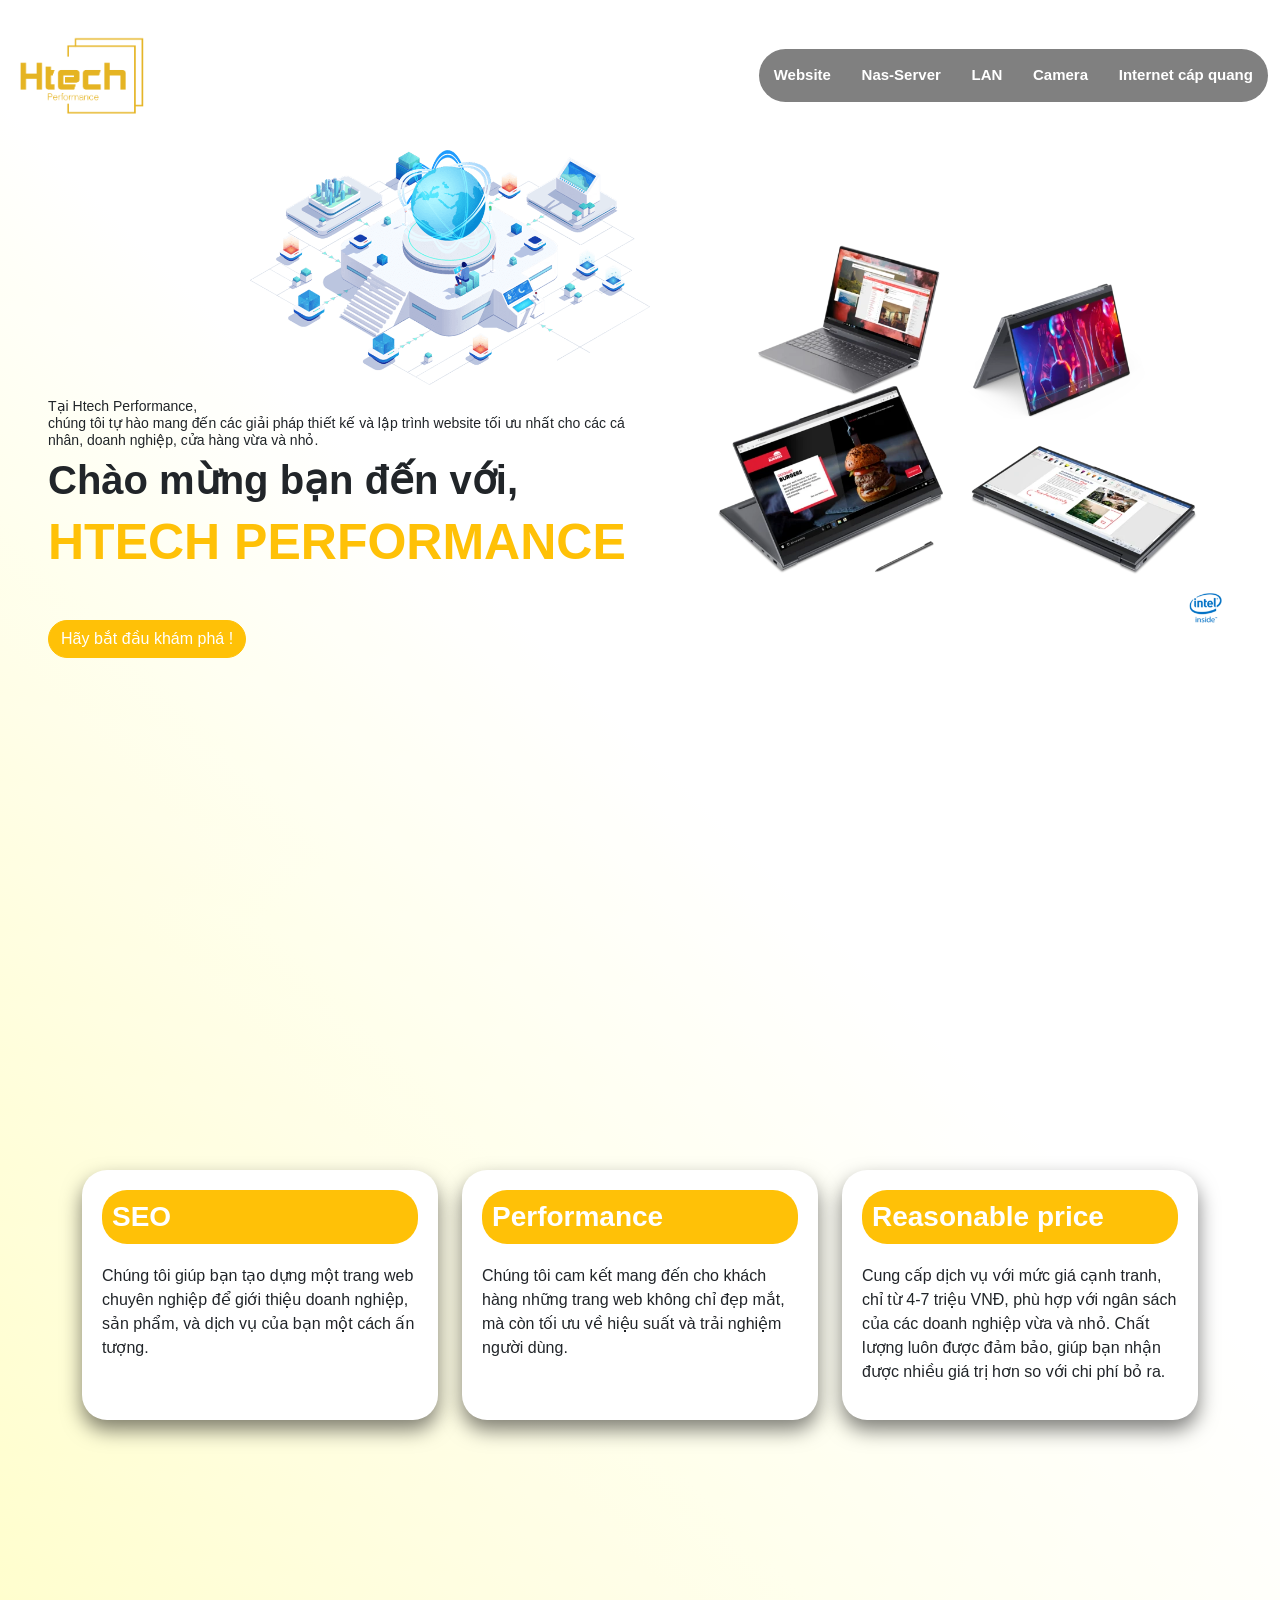
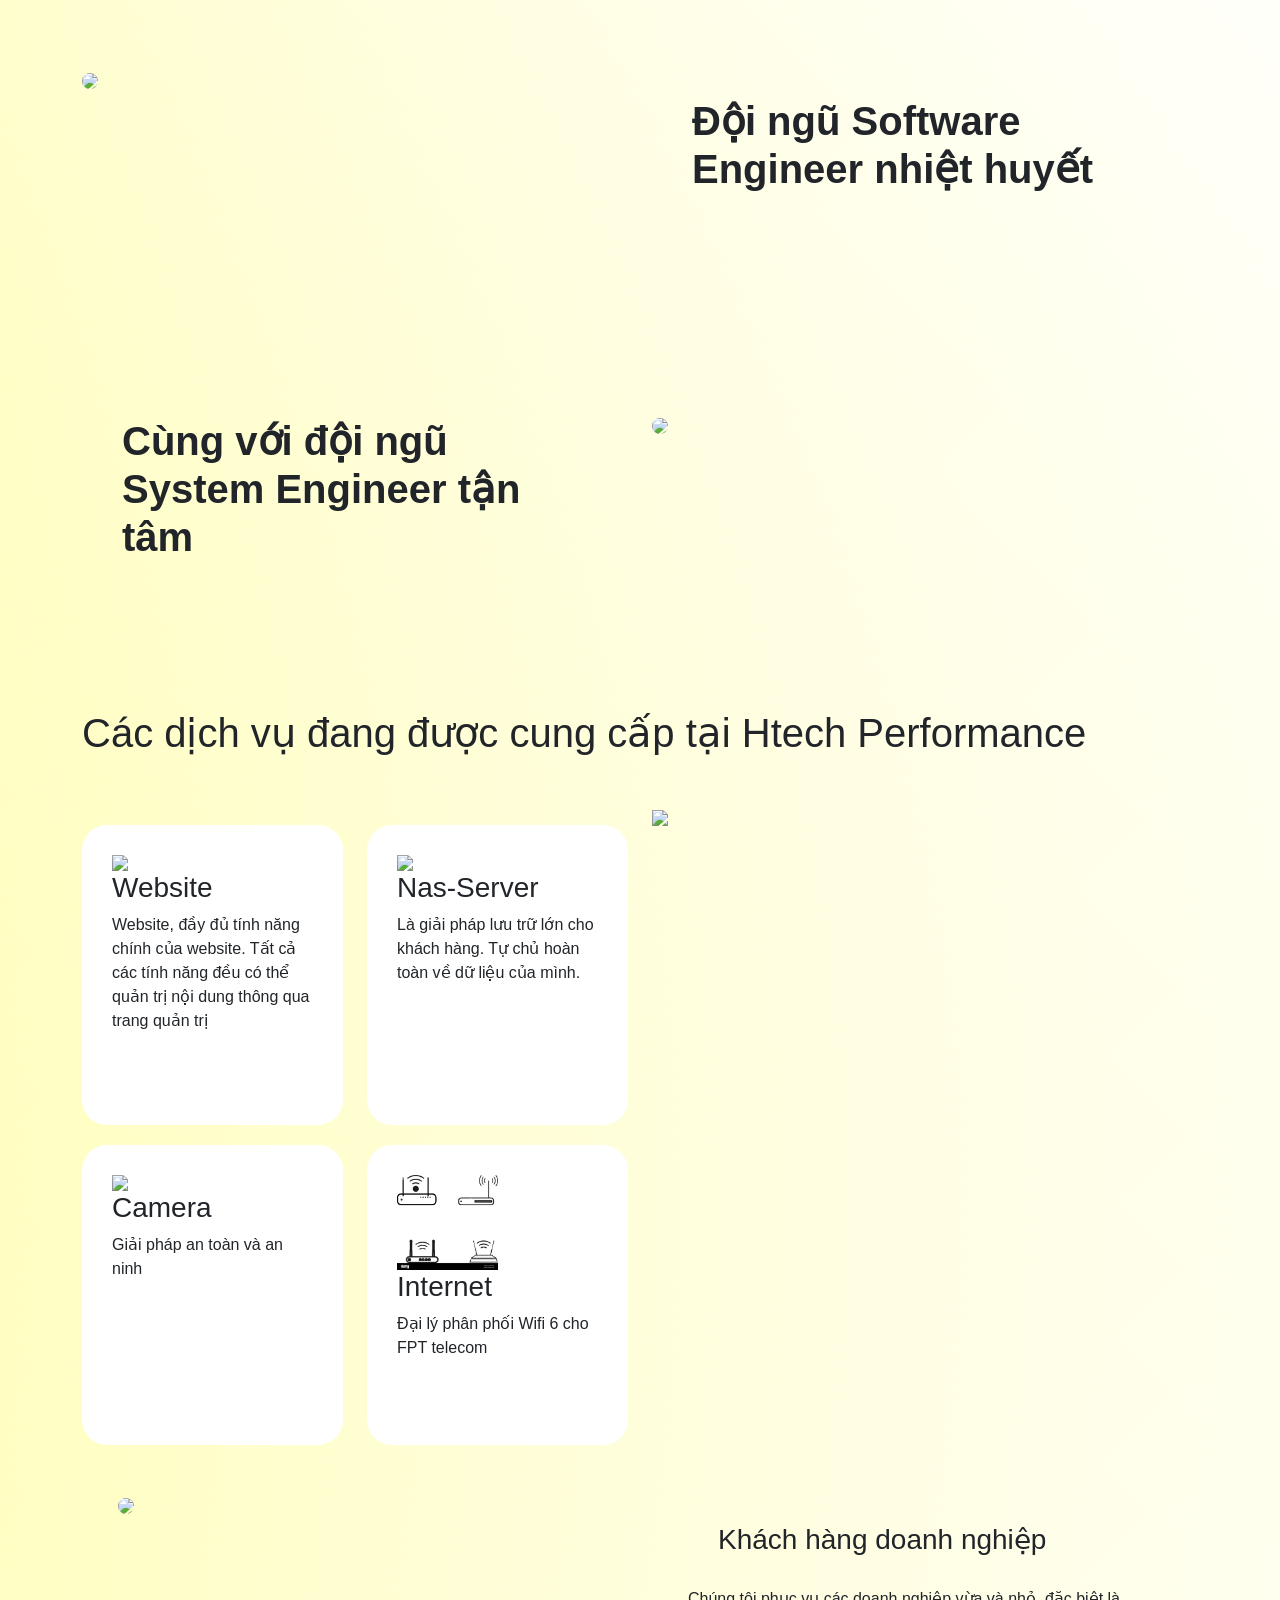
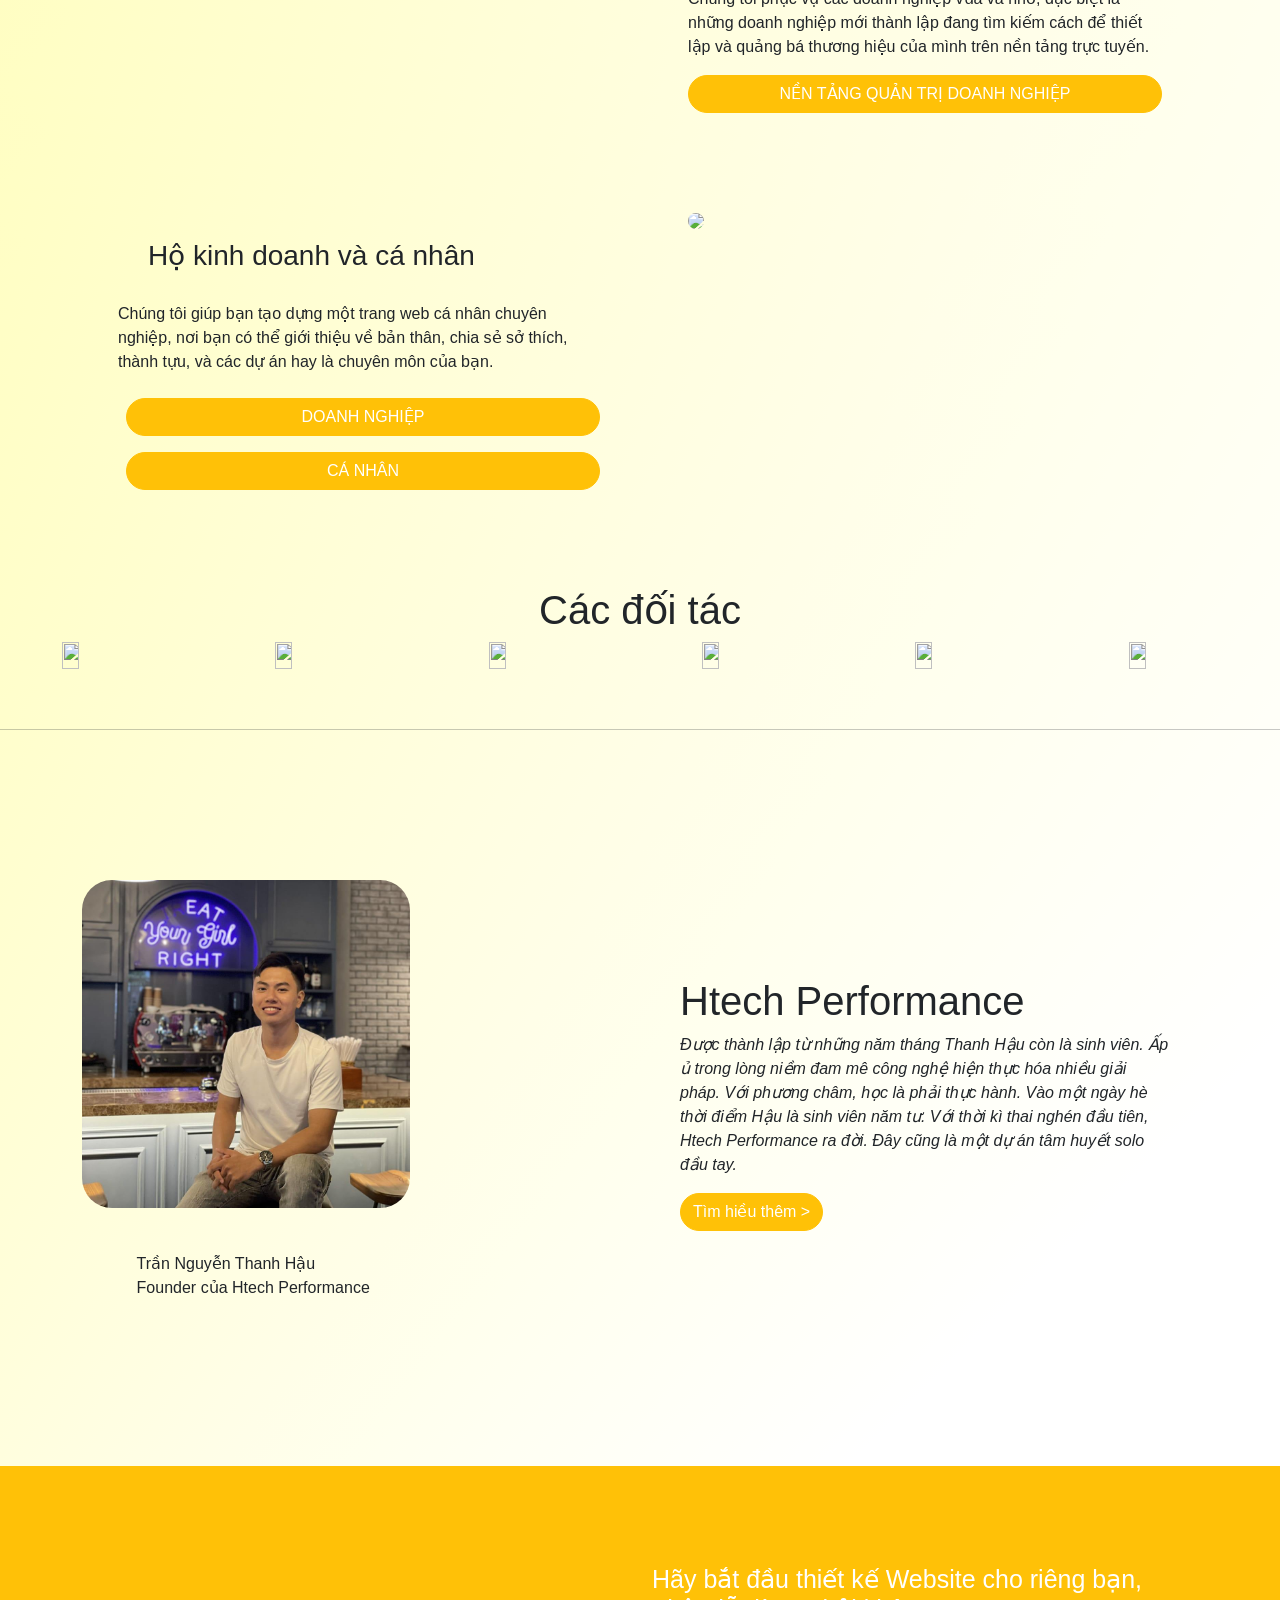
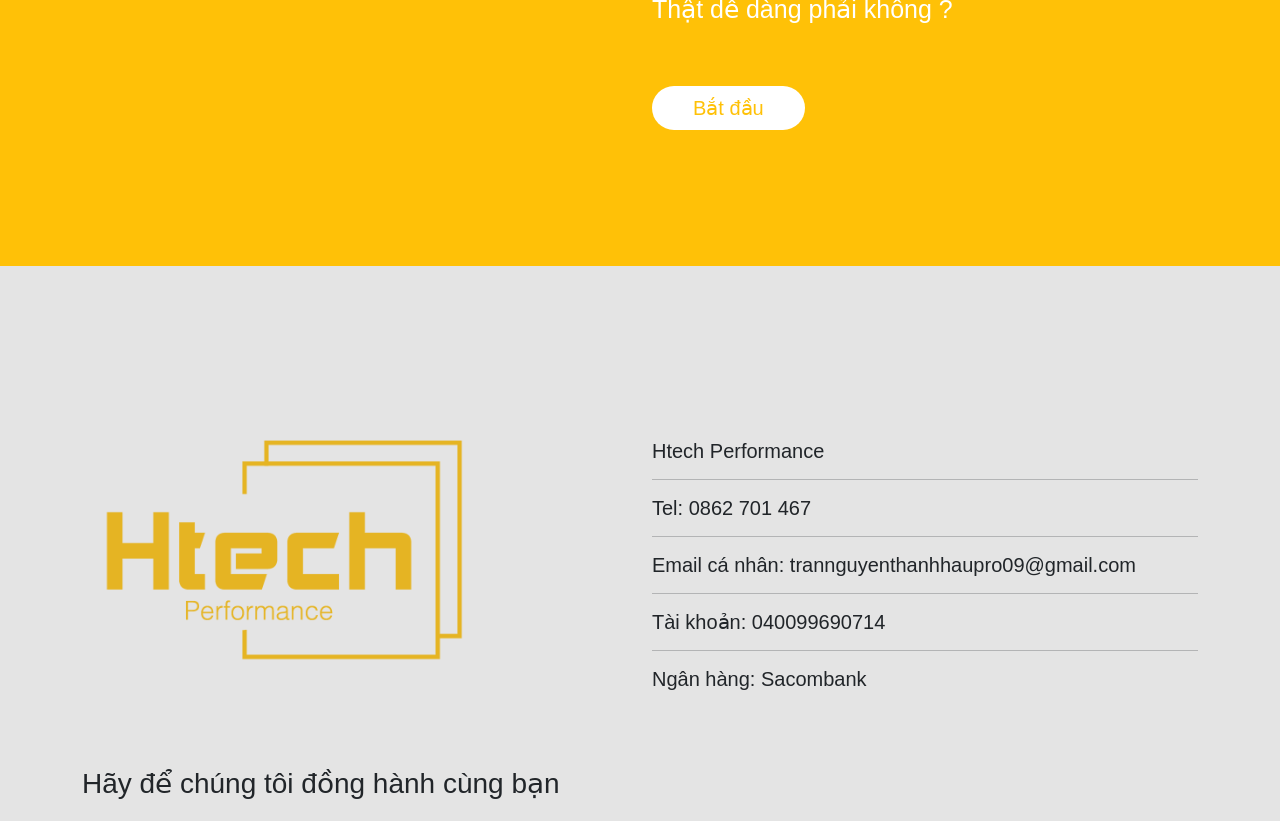
==== index.html @ 4c44b188 "demo" ====
<!DOCTYPE html>
<html lang="en">
<head>
    <meta charset="UTF-8">
    <meta name="viewport" content="width=device-width, initial-scale=1.0">
    <link href="https://cdn.jsdelivr.net/npm/bootstrap@5.3.3/dist/css/bootstrap.min.css" rel="stylesheet">
    <link rel="stylesheet" href="index.css">
    <script src="https://unpkg.com/boxicons@2.1.4/dist/boxicons.js"></script>
    <script src="https://unpkg.com/scrollreveal"></script>
    <title>Htech Performance</title>
</head>

<body>
    <!-- viết theo chuẩn BIM -->
    <header class="header">

        <img id="logo_mobile" src="img/logo htech performance chữ vàng nền trong.png">

        <div class="header_1">
            <div class="container-fluid">
                <div class="row align-items-center">
                    <div class="col-md-2">
                        <a href="index.html">
                        <img src="img/logo htech performance chữ vàng nền trong.png">
                        </a>
                    </div>
    
                    <div class="col-md-5"></div>
    
                    <div class="col-md-5">
                        <nav class="navbar">
                            <a href="#" class="nav-link">Website</a>
                            <a href="#" class="nav-link">Nas-Server</a>
                            <a href="#" class="nav-link">LAN</a>
                            <a href="#" class="nav-link">Camera</a>
                            <a href="#" class="nav-link">Internet cáp quang</a>
                        </nav>
                    </div>
                </div>

            </div>
        </div>

        <div class="header_2">
            <div class="container-fluid p-5">

                <div class="row">
                    <div class="col-md-6">
                        <div class="Slogan_Brand">
                            <h5>
                                Tại Htech Performance,<br>
                                chúng tôi tự hào mang đến các giải pháp thiết kế và lập trình website
                                tối ưu nhất cho các cá nhân, doanh nghiệp, cửa hàng vừa và nhỏ. 
                            </h5>
    
                            <h1>
                                Chào mừng bạn đến với,
                            </h1>
    
                            <h1>
                                <span id="Brand">Htech Performance</span>
                            </h1>

                            <button class="btn btn-warning header_2_btn">Hãy bắt đầu khám phá !</button>
                        </div>
                    </div>

                    <div class="col-md-6">
                        <img src="img/lenovoyoga9i_modes_FCRO.png.webp">
                    </div>
                </div>
            </div>
        </div>
    </header>

   



    <main class="main">
        <div class="container">

            <section class="main1">
                <div class="main_mission">
                    <div class="row">
                        <div class="col-md-4">
                            <form class="main_form">
                                <h3>SEO</h3>
                                <p>
                                    Chúng tôi giúp bạn tạo dựng một trang web chuyên nghiệp để giới thiệu doanh nghiệp, sản phẩm, và dịch vụ của bạn một cách ấn tượng.
                                </p>
                            </form>
                        </div>
                        <div class="col-md-4">
                            <form class="main_form">
                                <h3>
                                    Performance
                                </h3>
                                <p>
                                    Chúng tôi cam kết mang đến cho khách hàng những trang web không chỉ đẹp mắt, mà còn tối ưu về hiệu suất và trải nghiệm người dùng.
                                </p>
                            </form>
                        </div>
                        <div class="col-md-4">
                            <form class="main_form">
                                <h3>
                                    Reasonable price
                                </h3>
                                <p>
                                    Cung cấp dịch vụ với mức giá cạnh tranh, chỉ từ 4-7 triệu VNĐ, phù hợp với ngân sách của các doanh nghiệp vừa và nhỏ.
                                    Chất lượng luôn được đảm bảo, giúp bạn nhận được nhiều giá trị hơn so với chi phí bỏ ra.
                                </p>
                            </form>
                        </div>
                    </div>
                </div>
            </section>

            <section class="main2">
                <div class="row align-items-center">
                    <div class="col-md-6">
                        <img src="https://gcs.tripi.vn/public-tripi/tripi-feed/img/474090cDx/hinh-anh-lam-viec-nhom-dep-nhat_103349853.jpg" style="width: 100%;">

                    </div>
                    <div class="col-md-6">
                        <h1 class="fw-bold main_engineer">
                            Đội ngũ Software Engineer nhiệt huyết
                        </h1>
                    </div>
                </div>

                <div class="row align-items-center">
                    <div class="col-md-6">
                        <h1 class="fw-bold main_engineer">
                            Cùng với đội ngũ System Engineer tận tâm
                        </h1>
                    </div>
                    <div class="col-md-6">
                        
                        <img src="https://static.vecteezy.com/system/resources/thumbnails/011/634/383/small_2x/server-maintenance-illustration-concept-on-white-background-free-vector.jpg" style="width: 100%;">

                    </div>
                </div>
            </section>

       
        </div>

        <!-- <section>
                <div class="">
                    <h1 class="slowgan">
                        Hình thành nên một <span>Htech Performance</span>
                        đầy sự kiên trì và sáng tạo, luôn đổi mới, năng động.
                    </h1>
                </div>
        </section> -->


        <section class="main3">
            <div class="container">
                <h1>
                    Các dịch vụ đang được cung cấp tại <span>Htech Performance</span>

                </h1>

                <div class="row mt-5">
                 
                    <div class="col-md-6">
                        <div class="row">
                            <div class="col-sm-6">
                                <div class="card">
                                    <img src="https://media.istockphoto.com/id/1145748305/vi/vec-to/bi%E1%BB%83u-t%C6%B0%E1%BB%A3ng-m%C3%A0n-h%C3%ACnh-m%C3%A1y-t%C3%ADnh-bi%E1%BB%83u-t%C6%B0%E1%BB%A3ng-pc-ph%E1%BA%B3ng-h%C3%ACnh-minh-h%E1%BB%8Da-vector.jpg?s=612x612&w=0&k=20&c=wLL2Huu4x-1_ECu_j9od9YDAPgDpJxK-Ccnhp05CWpY=" style="width: 50%;">
                                    <h3 class="card-title">Website</h3>
                                    <p class="card-text">
                                        Website, đầy đủ tính năng chính của website. Tất cả các tính năng đều có thể quản trị nội dung thông qua trang quản trị
                                    </p>
                                </div>
                            </div>

                            <div class="col-sm-6">
                                <div class="card">
                                    <img src="https://cdn-icons-png.flaticon.com/512/916/916837.png" style="width: 50%;">
                                    <h3 class="card-title">Nas-Server</h3>
                                    <p class="card-text">
                                        Là giải pháp lưu trữ lớn cho khách hàng. Tự chủ hoàn toàn về dữ liệu của mình.
                                    </p>
                                </div>
                            </div>
                        </div>

                        <div class="row">
                            <div class="col-sm-6">
                                <div class="card">
                                    <img src="https://media.istockphoto.com/id/1304219438/vi/vec-to/bi%E1%BB%83u-t%C6%B0%E1%BB%A3ng-camera-an-ninh-cctv-bi%E1%BB%83u-t%C6%B0%E1%BB%A3ng-b%E1%BA%A3o-v%E1%BB%87-camera-h%C3%ACnh-minh-h%E1%BB%8Da-vector.jpg?s=612x612&w=0&k=20&c=HOTkDfzmpX4-TLW6jLHjFkvOeXeAw63ATR_ZkWvK4Ow=" style="width: 50%;">
                                    <h3 class="card-title">Camera</h3>
                                    <p class="card-text">
                                    Giải pháp an toàn và an ninh
                                    </p>
                                </div>
                            </div>

                            <div class="col-sm-6">
                                <div class="card">
                                    <img src="./img/icona-del-router-immagine-dsign-2mmrcjb.jpg" style="width: 50%;">
                                    <h3 class="card-title">Internet</h3>
                                    <p class="card-text">
                                        Đại lý phân phối Wifi 6 cho FPT telecom
                                    </p>
                                </div>
                            </div>
                        </div>
                    </div>

                    <div class="col-md-6">
                        <img src="https://png.pngtree.com/png-clipart/20230814/original/pngtree-corporate-workplace-2d-vector-isolated-illustration-picture-image_7944093.png" style="width: 100%;">
                    </div>
                   
                </div>
                

            </div>
        </section>

        <section class="main4">
            <div class="container">
                <div class="row">
                    <div class="col-md-6 p-5">
                        <img src="https://media.istockphoto.com/id/1351116251/video/coach-conduct-business-skills-training-course.jpg?s=640x640&k=20&c=fIqoqYyM48Ia6rkR9ovAx5ZmsZjA-GCphuMW4xk8HkU=" style="width: 100%;">
                    </div>
                    <div class="col-md-6 p-5">
                        <h3>
                            Khách hàng doanh nghiệp
                        </h3>
                        <p>
                            Chúng tôi phục vụ các doanh nghiệp vừa và nhỏ, đặc biệt là những doanh nghiệp mới thành lập đang tìm kiếm cách để thiết lập và quảng bá thương hiệu của mình trên nền tảng trực tuyến.
                        </p>
                        <button class="btn btn-warning btn_advise">NỀN TẢNG QUẢN TRỊ DOANH NGHIỆP</button>
                    </div>
                </div>

                <div class="row">
                    <div class="col-md-6 p-5">
                        <h3>Hộ kinh doanh và cá nhân</h3>
                        <p>
                            Chúng tôi giúp bạn tạo dựng một trang web cá nhân chuyên nghiệp, nơi bạn có thể giới thiệu về bản thân, chia sẻ sở thích, thành tựu, và các dự án hay là chuyên môn của bạn.
                        </p>
                        <button class="btn btn-warning btn_advise m-2">DOANH NGHIỆP</button>
                        <button class="btn btn-warning btn_advise m-2">CÁ NHÂN</button>
                    </div>
                    
                    <div class="col-md-6 p-5">
                        <img src="https://mastermedia.vn/wp-content/uploads/2023/05/thiet-ke-2d-4.jpg" style="width: 100%;">
                        
                    </div>

                </div>
            </div>
        </section>


        <section class="main5">
            <div class="container-fluid">
                <h1 style="text-align: center;">
                    Các đối tác
                </h1>
                <div class="row">
                    <div class="col-6 col-md-2">
                        <img src="https://congnghecuongthinh.vn/wp-content/uploads/2019/10/hikvision-logo.jpg" class="card-img h-100">
                    </div>
                    <div class=" col-6 col-md-2">
                        <img src="https://hcmfpt.vn/vnt_upload/about/FPT_Telecom_logo.svg" class="card-img h-100">

                    </div>
                    <div class="col-6 col-md-2">
                        <img src="https://inkythuatso.com/uploads/thumbnails/800/2021/11/logo-yamaha-inkythuatso-2-01-17-09-04-32.jpg" class="card-img h-100">

                    </div>
                    <div class="col-6 col-md-2">
                        <img src="https://statics.sinhvienplus.vn/image/aws/download_17bf330e32.png" class="card-img h-100">

                    </div>
                    <div class="col-6 col-md-2">
                        <img src="https://logos-world.net/wp-content/uploads/2021/05/Ford-Logo.png" class="card-img h-100">

                    </div>
                    <div class="col-6 col-md-2">
                        <img src="https://upload.wikimedia.org/wikipedia/commons/thumb/2/24/ZingMP3logo.svg/2560px-ZingMP3logo.svg.png" class="card-img h-100">

                    </div>
                </div>
            </div>
        </section>
        <hr>

        <section class="main6">
            <div class="container">
                <div class="row">
                    <div class="col-md-6 infor_CEO1">
                        <img src="./img/371973614_1400523030530336_2679148508521371235_n.jpg" >
                        <p>
                            Trần Nguyễn Thanh Hậu<br>
                            Founder của Htech Performance
                        </p>
                    </div>

                    <div class="col-md-6 infor_CEO">
                        <h1>
                            Htech Performance
                        </h1>
                        <p> 
                            <i>
                            Được thành lập từ những năm tháng Thanh Hậu còn là sinh viên. Ấp ủ trong lòng niềm đam mê công nghệ
                            hiện thực hóa nhiều giải pháp. Với phương châm, học là phải thực hành. Vào một ngày hè thời điểm Hậu 
                            là sinh viên năm tư. Với thời kì thai nghén đầu tiên, Htech Performance ra đời. Đây cũng là
                            một dự án tâm huyết solo đầu tay.
                            </i>
                        </p>
                        <button class="btn btn-warning">Tìm hiều thêm ></button>
                    </div>
                </div>
            </div>
        </section>

        <section class="main7">
            <div class="container">
                <div class="row">
                    <div class="col-md-6">
                        <iframe width="560" height="315" src="https://www.youtube.com/embed/sJGVcb5fn2c" title="Website Design Template Video Promotion - After Effects Template" frameborder="0" allow="accelerometer; autoplay; clipboard-write; encrypted-media; gyroscope; picture-in-picture; web-share" referrerpolicy="strict-origin-when-cross-origin" allowfullscreen></iframe>
                    </div>
                    <div class="col-md-6 mt-5">
                        <h1>
                            Hãy bắt đầu thiết kế Website cho riêng bạn,<br>
                            Thật dễ dàng phải không ?
                        </h1>
                        <button class="btn btn_action">Bắt đầu</button>
                    </div>
                </div>
            </div>
         
        </section>
    </main>







    <footer class="footer">
        <div class="container">
            <div class="row align-items-center">
                <div class="col-md-6">
                    <img src="img/logo htech performance tiêu chuẩn.png" width="80%"> 
                    <h3>
                        Hãy để chúng tôi đồng hành cùng bạn
                    </h3>
                </div>
                <div class="col-md-6">
                    <h5>
                    Htech Performance<hr>

                  
                    
                    Tel: 0862 701 467<hr>
                    
                  
                    Email cá nhân: trannguyenthanhhaupro09@gmail.com<hr>
                    
                    
                    Tài khoản: 040099690714<hr>
                    Ngân hàng: Sacombank
                    <h5>
                </div>
            </div>
        </div>
    </footer>







  <script src="https://cdn.jsdelivr.net/npm/bootstrap@5.3.3/dist/js/bootstrap.bundle.min.js"></script>

  <script src="/index.js"></script>



</body>
</html>
---- index.css ----
:root {
    --colorCenter: #ffc107
}

*{
    margin:0;
    padding: 0;
    box-sizing: border-box;
}

body{
    background-color: white;
    font-family: Open Sans, sans-serif;
    background: linear-gradient(135deg, #ffd700, #ffffff 80%), linear-gradient(45deg, #ffd700, #ffffff 80%);
    background-blend-mode: screen;

}

#logo_mobile {
    display: none;
}

.btn {
    border-radius: 25px;
    color: white;
}

.header {
    height: 100vh;
    background-image: url(/img/img-banner.png);
    background-repeat: no-repeat;
    background-position: 400px 0px;
    background-size: 600px;
}

.header_1 {
    position: fixed;
    top: 0;
    z-index: 1000;
    width: 100%;
    transition: height 0.3s, font-size 0.3s; /* Hiệu ứng chuyển đổi */
}

/* css cuộn trang cho header_1 */
.header_1.shrink {
    height: 110px; /* Chiều cao sau khi cuộn */
    font-size: 0.9em; /* Thu nhỏ font-size nếu cần */
    background-color: white;
    box-shadow: 0px 4px 10px rgba(0, 0, 0, 0.3);
}

.header_1.shrink img {
    width: 40%;
}

/* ------------------------------------------------- */

.header_1 img {
    width: 80%;
}

.navbar {
    border-radius: 30px;
    background-color: rgb(128, 128, 128);
    padding: 20px;
    color: white;
    font-weight: bold;
}

.nav-link:hover {
    border-radius: 25px;
    background-color: white;
    color: var(--colorCenter);
    padding: 10px;
}

.header_2 {
    margin-top: 150px;
}

.header_2 h1 {
    font-size: 40px;
    font-weight: bold;
}

.Slogan_Brand {
    margin-top: 400px;
}

#Brand {
    color: var(--colorCenter);
    font-size: 80px;
    text-transform: uppercase;
}

.header_2_btn {
    margin-top: 40px;
}

.header_2 img {
    width: 100%;
}



.main2 img {
    border-radius: 25px;
}

.card{
    border-radius: 25px;
    margin-top: 20px;
    height: 300px;
}


.main4 img {
    border-radius: 25px;
}

.main_mission{
    margin-top: 120px;
    margin-bottom: 100px;
}

.main_form{
    height: 250px;
    box-shadow: 0 10px 20px rgba(0, 0, 0, 0.5);
    border-radius: 25px;
    padding: 20px;
    background-color: white;
}

.main_form h3 {
    border-radius: 25px;
    background-color: var(--colorCenter);
    padding: 10px;
    color: white;
    font-weight: bold;
}

.main_form p {
    margin-top: 20px;
}


.main_engineer{
    margin-top: 25%;
    padding: 40px;
}

.slowgan{
    height: 100px;
    /* box-shadow: 0 10px 20px rgba(0, 0, 0, 0.5); */
    background-color: #f7f7f7;
}

.main3{
    margin-top: 100px;
}

.card{
    border: none;
    padding: 30px;
}

.main4 h3{
    margin: 30px;
}

.main5{
    margin-top: 40px;
    margin-bottom: 60px;
}

.main5 img {
    width: 30%;
    margin-left: 50px;
}

.main6{
    margin-top: 150px;
}

.main6 img {
    width: 60%;
    border-radius: 30px;
}

.infor_CEO1 p{
    margin-top: 8%;
    margin-left: 10%;
}

.infor_CEO{
    margin-top: 5%;
    padding: 40px;
}

.main7{
    margin-top: 150px;
    height: 400px;
    background-color: #ffc107;
    color:white;
    padding: 50px;
}

.main7 iframe {
    border-radius: 15px;
}

.btn_action{
    background-color: white;
    padding-left: 40px;
    padding-right: 40px;
    font-size: 20px;
    color:#ffc107;
    border-radius: 30px;
    margin-top: 10%;
}

.footer{
    background-color: #e4e4e4;
    padding-top: 5%;
    padding-bottom: 1%;
}


.footer li{
    list-style-type: none;
}


/* -------------------------------------------------------- */
/* reponse cho pc màn hình nhỏ */

@media (min-width: 800px) and (max-width: 1500px) {
    .btn_advise{
        width: 100%;
    }


    .navbar {
        font-size: 15px;
        padding: 15px;
        width: 100%;
    }

    .header {
    background-position: 250px 0px;
    background-size: 400px;
    }


    .header_1.shrink{
        height: 80px;
    }

    #Brand {
        font-size: 50px;
    }


.Slogan_Brand {
    margin-top: 200px;
}


.Slogan_Brand h5 {
    font-size: 14px;
}

    .main_form {
        height: 250px;
    }

    .main7 iframe {
        width: 100%;
    } 

    .main7 h1 {
        font-size: 25px;
    }   
    
}

/* reponse cho mobile */
@media (max-width: 700px) {

    body{
        background: linear-gradient(135deg, #ffd700, #ffffff 80%), linear-gradient(45deg, #ffd700, #ffffff 80%);
        background-blend-mode: screen;
    }

    #logo_mobile {
        display: block;
        width: 100%
    }

    .header {
        height: unset;
    }

    .header_1 {
        display: none;
    }

    .header_2 {
        margin-top: 10px;
    }
    
    .header_2 h1 {
        font-size: 20px;
        font-weight: bold;
    }

    .header_2 h5{
        display: none;
    }
    
    .Slogan_Brand {
        margin-top: 2px;
    }
    
    #Brand {
        color: var(--colorCenter);
        font-size: 25px;
        text-transform: uppercase;
    }

    .main {
        margin-top: 0px;
    }

    .main_form {
        margin-top: 25px;
    }

    .main3 h1{
        font-size: 22px;
    }

    .btn_advise{
        width: 100%;
    }

    .card-img{
        width: 50%;
        margin-top: 10px;
    }

    .main6 img {
        text-align: center;
        width: 100%;
        border-radius: 50px;
    }

    .main7 iframe{
        width: 100%;
    }

    .main7 h1 {
        display: none;
    }

    .btn_action{
        display: none;
    }
}



/* ------------------------------------------------------------------ */
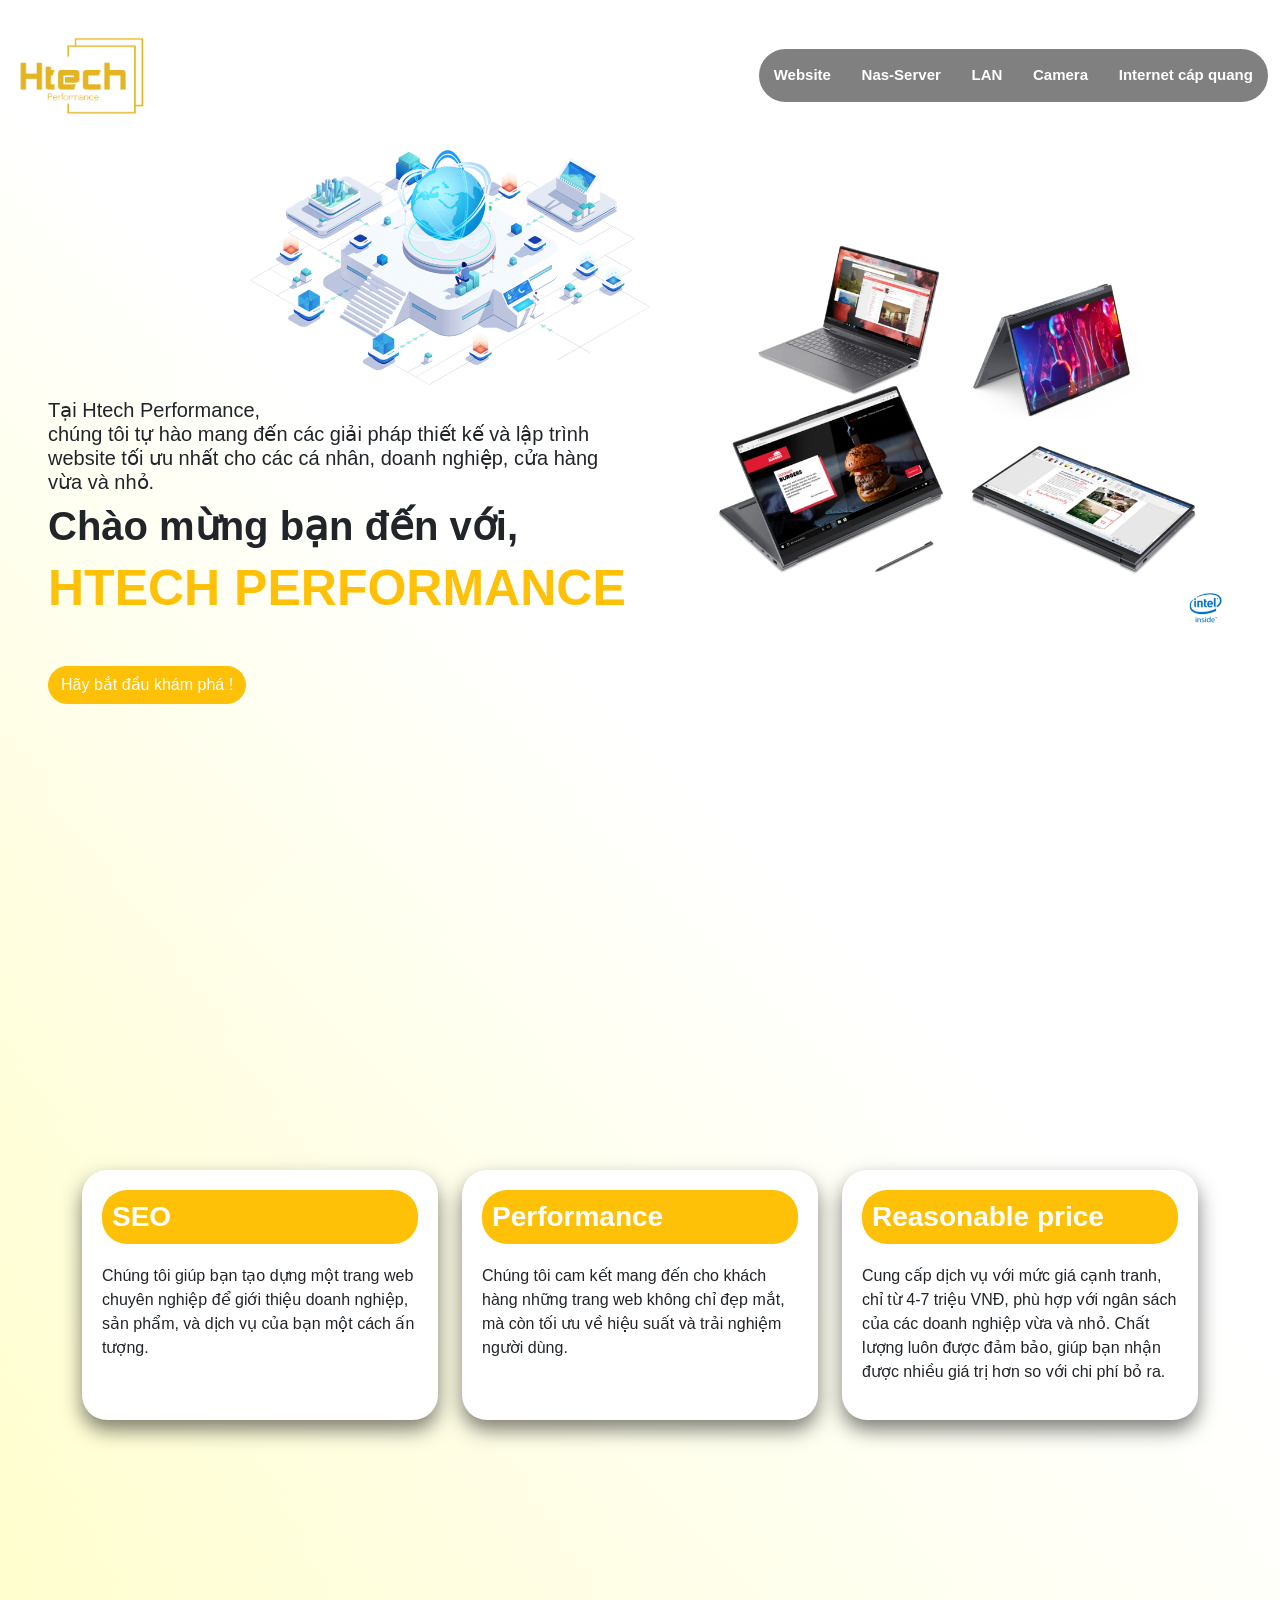
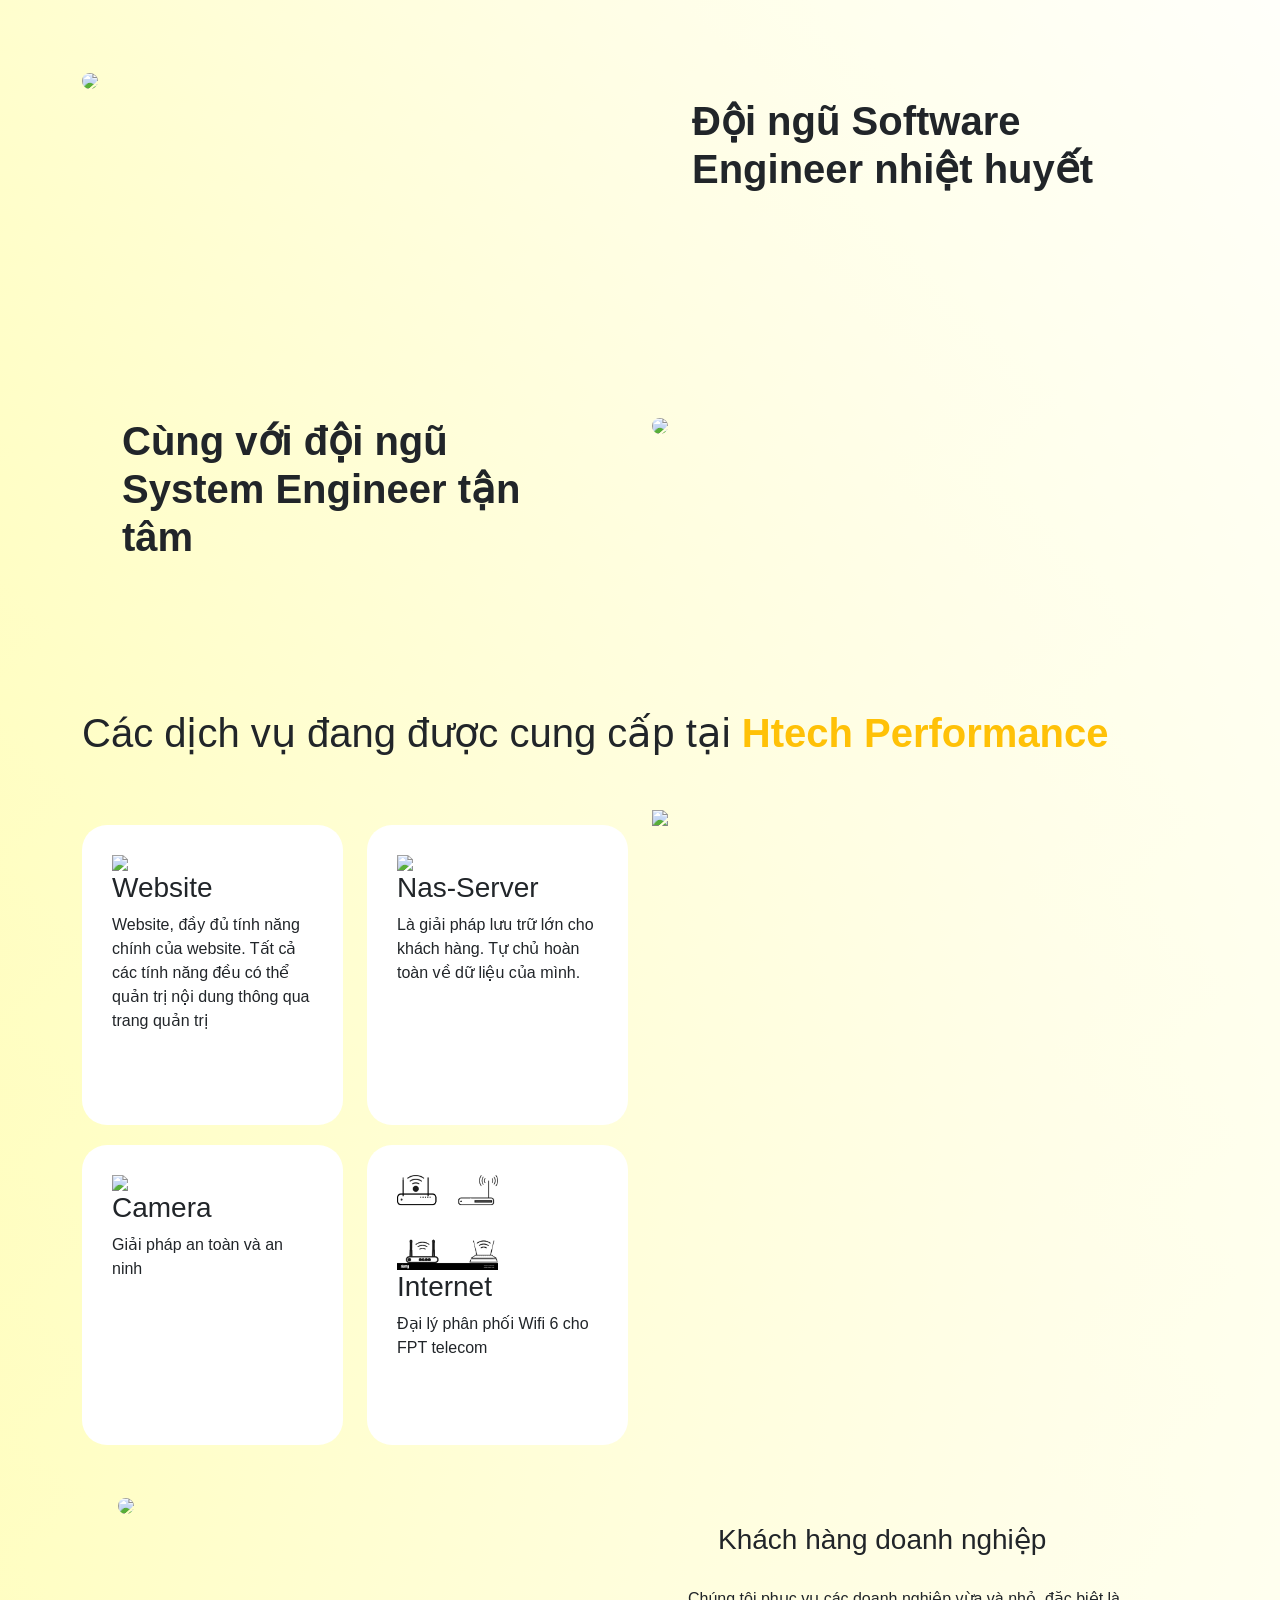
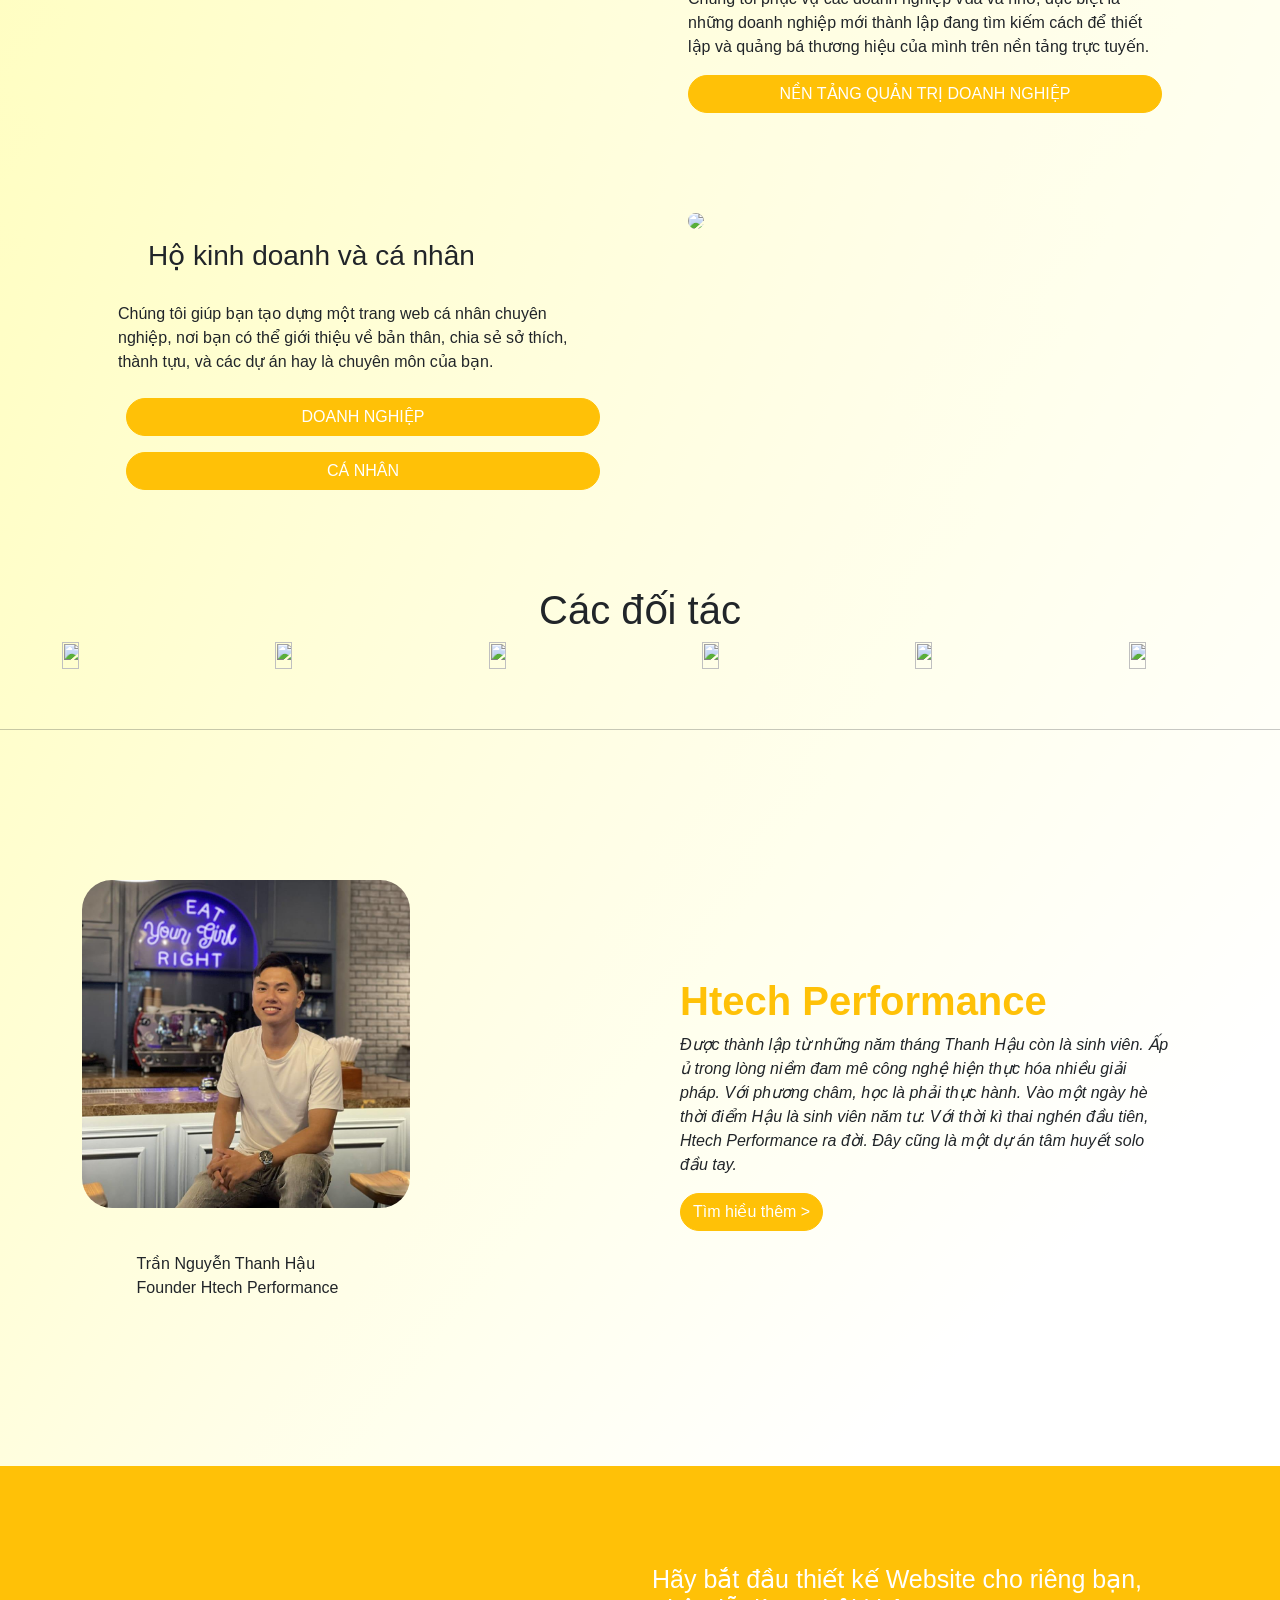
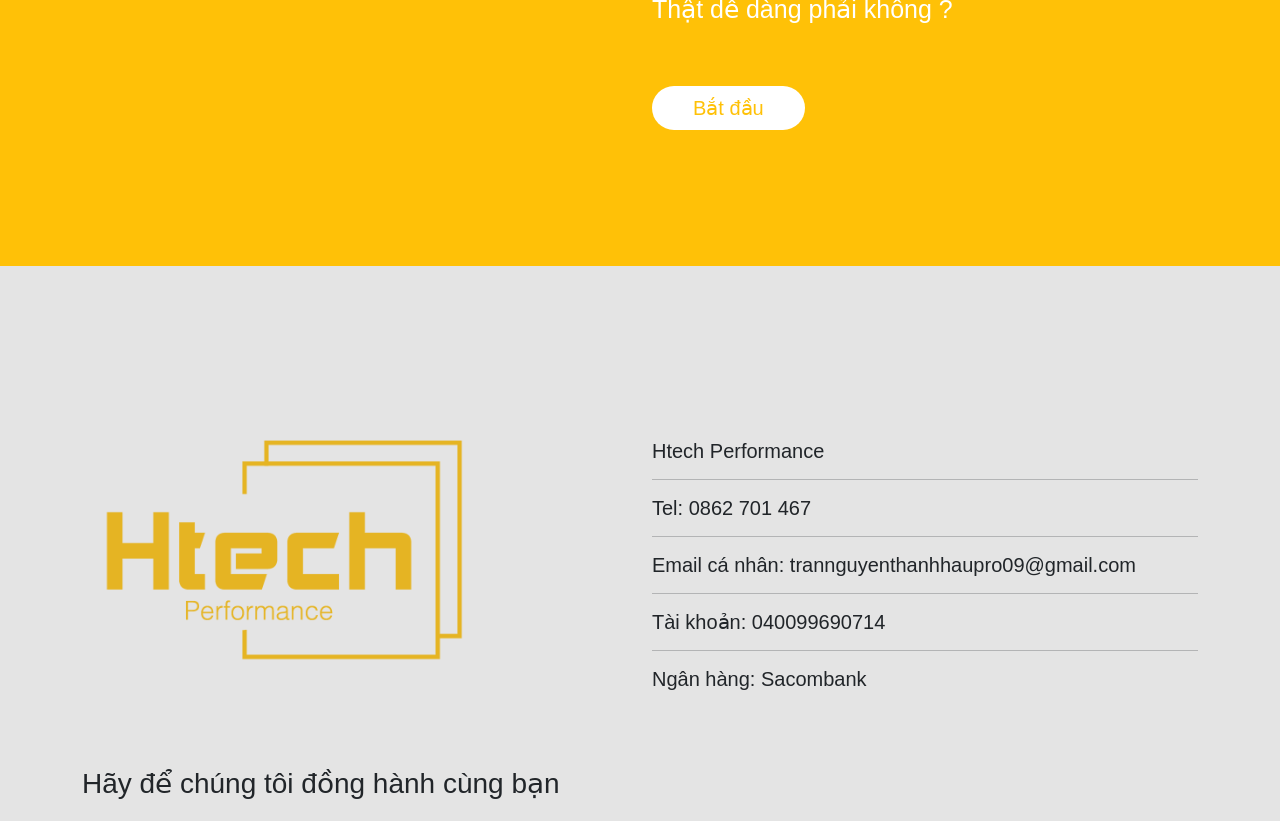
==== commit dffd92e1: "tạm thời xong, thiếu reponse cho tablet" ====
--- a/index.html
+++ b/index.html
@@ -4,6 +4,17 @@
     <meta charset="UTF-8">
     <meta name="viewport" content="width=device-width, initial-scale=1.0">
     <link href="https://cdn.jsdelivr.net/npm/bootstrap@5.3.3/dist/css/bootstrap.min.css" rel="stylesheet">
+    <meta
+    name="description"
+    content="Htech Performance lập trình website thiết kế website chuyên nghiệp giá rẻ chất lượng cao"
+  />
+  <meta
+    name="keywords"
+    content="lập trình, website, giá rẻ, chuyên nghiệp, chất lượng cao, developer, công nghệ, htech performance, 4 triệu"
+  />
+  <meta name="robots" content="index, follow" />
+  <meta name="author" content="Htech performance" />
+  <link rel="icon" href="/img/icon.png" type="image/x-icon" />
     <link rel="stylesheet" href="index.css">
     <script src="https://unpkg.com/boxicons@2.1.4/dist/boxicons.js"></script>
     <script src="https://unpkg.com/scrollreveal"></script>
@@ -71,6 +82,37 @@
                 </div>
             </div>
         </div>
+
+        <div class="container-fluid">
+            <div class="Slogan_Brand_mobile">
+                <div class="row">
+                    <div class="col-12">
+                        <h2>
+                            Tại,
+                        </h2>
+
+                        <h1>
+                            Htech Performance
+                        </h1>
+
+                        <div class="Slogan_Brand_mobile_more">
+                            <p class="card-text">
+                                Chúng tôi tự hào mang đến các giải pháp thiết kế và lập trình website tối ưu nhất cho các cá nhân, doanh nghiệp, cửa hàng vừa và nhỏ. 
+                            </p>
+
+                            <p class="card-text">
+                                Chúng tôi hiểu rằng mỗi doanh nghiệp đều có nhu cầu riêng trong việc xây dựng hình ảnh 
+                                thương hiệu và phát triển kinh doanh trực tuyến.
+                            </p>
+
+                            <hr>
+
+                            <img class="card-img-bottom" src="/img/business.png">
+                        </div>
+                    </div>
+                </div>
+            </div>
+        </div>
     </header>
 
    
@@ -167,7 +209,7 @@
                  
                     <div class="col-md-6">
                         <div class="row">
-                            <div class="col-sm-6">
+                            <div class="col-6 col-sm-6">
                                 <div class="card">
                                     <img src="https://media.istockphoto.com/id/1145748305/vi/vec-to/bi%E1%BB%83u-t%C6%B0%E1%BB%A3ng-m%C3%A0n-h%C3%ACnh-m%C3%A1y-t%C3%ADnh-bi%E1%BB%83u-t%C6%B0%E1%BB%A3ng-pc-ph%E1%BA%B3ng-h%C3%ACnh-minh-h%E1%BB%8Da-vector.jpg?s=612x612&w=0&k=20&c=wLL2Huu4x-1_ECu_j9od9YDAPgDpJxK-Ccnhp05CWpY=" style="width: 50%;">
                                     <h3 class="card-title">Website</h3>
@@ -177,7 +219,7 @@
                                 </div>
                             </div>
 
-                            <div class="col-sm-6">
+                            <div class="col-6 col-sm-6">
                                 <div class="card">
                                     <img src="https://cdn-icons-png.flaticon.com/512/916/916837.png" style="width: 50%;">
                                     <h3 class="card-title">Nas-Server</h3>
@@ -189,7 +231,7 @@
                         </div>
 
                         <div class="row">
-                            <div class="col-sm-6">
+                            <div class="col-6 col-sm-6">
                                 <div class="card">
                                     <img src="https://media.istockphoto.com/id/1304219438/vi/vec-to/bi%E1%BB%83u-t%C6%B0%E1%BB%A3ng-camera-an-ninh-cctv-bi%E1%BB%83u-t%C6%B0%E1%BB%A3ng-b%E1%BA%A3o-v%E1%BB%87-camera-h%C3%ACnh-minh-h%E1%BB%8Da-vector.jpg?s=612x612&w=0&k=20&c=HOTkDfzmpX4-TLW6jLHjFkvOeXeAw63ATR_ZkWvK4Ow=" style="width: 50%;">
                                     <h3 class="card-title">Camera</h3>
@@ -199,7 +241,7 @@
                                 </div>
                             </div>
 
-                            <div class="col-sm-6">
+                            <div class="col-6 col-sm-6">
                                 <div class="card">
                                     <img src="./img/icona-del-router-immagine-dsign-2mmrcjb.jpg" style="width: 50%;">
                                     <h3 class="card-title">Internet</h3>
@@ -299,7 +341,7 @@
                         <img src="./img/371973614_1400523030530336_2679148508521371235_n.jpg" >
                         <p>
                             Trần Nguyễn Thanh Hậu<br>
-                            Founder của Htech Performance
+                            Founder Htech Performance
                         </p>
                     </div>
 
--- a/index.css
+++ b/index.css
@@ -87,6 +87,11 @@
     margin-top: 400px;
 }
 
+.Slogan_Brand_mobile{
+    display: none;
+}
+
+
 #Brand {
     color: var(--colorCenter);
     font-size: 80px;
@@ -159,6 +164,11 @@
     margin-top: 100px;
 }
 
+.main3 span {
+    color: var(--colorCenter);
+    font-weight: bold;
+}
+
 .card{
     border: none;
     padding: 30px;
@@ -195,6 +205,11 @@
 .infor_CEO{
     margin-top: 5%;
     padding: 40px;
+}
+
+.infor_CEO h1 {
+    font-weight: bold;
+    color: var(--colorCenter);
 }
 
 .main7{
@@ -267,7 +282,7 @@
 
 
 .Slogan_Brand h5 {
-    font-size: 14px;
+    font-size: 20px;
 }
 
     .main_form {
@@ -298,7 +313,7 @@
     }
 
     .header {
-        height: unset;
+        height: 100vh;
     }
 
     .header_1 {
@@ -320,6 +335,11 @@
     
     .Slogan_Brand {
         margin-top: 2px;
+    }
+
+    .Slogan_Brand_mobile{
+        display: block;
+        height: 100vh;
     }
     
     #Brand {
@@ -328,8 +348,26 @@
         text-transform: uppercase;
     }
 
+    .Slogan_Brand_mobile h1{
+        width: 100%;
+        font-size: 50px;
+        color: var(--colorCenter);
+        font-weight: bold;
+    }
+
+    .Slogan_Brand_mobile_more{
+        border-radius: 30px;
+        box-shadow: 0 10px 20px rgba(0, 0, 0, 0.5);
+        padding: 20px;
+        margin-top: 30%;
+    }
+
+    .Slogan_Brand_mobile_more img {
+        border-radius: 20px;
+    }
+
     .main {
-        margin-top: 0px;
+        margin-top: 1000px;
     }
 
     .main_form {
@@ -338,6 +376,14 @@
 
     .main3 h1{
         font-size: 22px;
+    }
+
+    .main3 p {
+        display: none;
+    }
+
+    .main3 .card {
+        height: auto;
     }
 
     .btn_advise{
